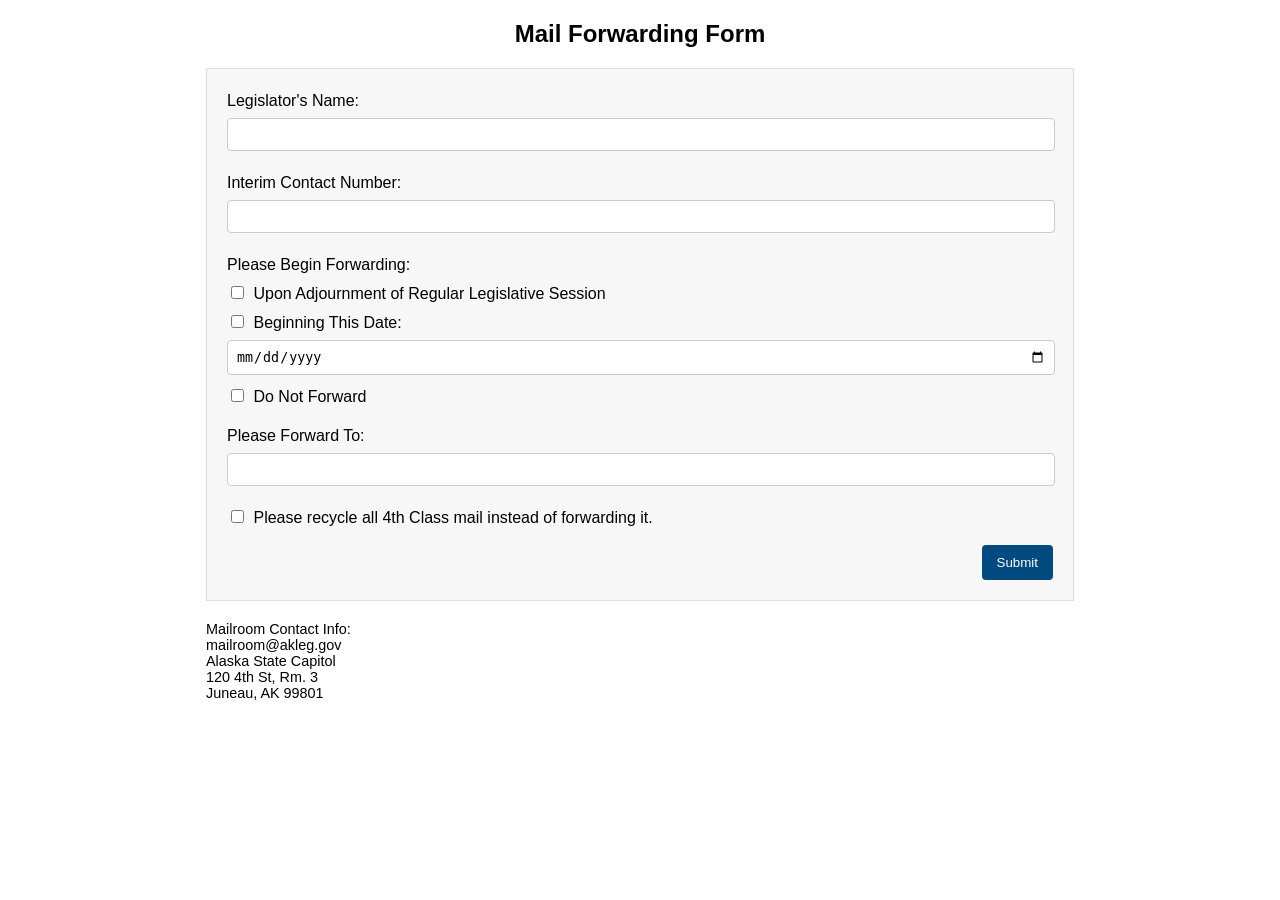
==== index.html @ 413d743b "Rename main.html to index.html renaming" ====
<!DOCTYPE html>
<html lang="en">
<head>
<meta charset="UTF-8">
<meta name="viewport" content="width=device-width, initial-scale=1.0">
<title>Mail Forwarding Form</title>
<link rel="stylesheet" href="style.css"> <!-- Make sure this path is correct -->
</head>
<body>

<div class="form-container">
  <h2>Mail Forwarding Form</h2>
  <form action="https://formspree.io/f/xoqgalgp" method="POST">
    <div class="form-group">
      <label for="legislatorsName">Legislator's Name:</label>
      <input type="text" id="legislatorsName" name="legislatorsName" required>
    </div>
    
    <div class="form-group">
      <label for="interimContactNumber">Interim Contact Number:</label>
      <input type="text" id="interimContactNumber" name="interimContactNumber" required>
    </div>

    <div class="form-group">
      <label class="checkbox-label">Please Begin Forwarding:</label>
      <div>
        <input type="checkbox" id="adjournment" name="beginForwarding" value="adjournment">
        <label class="inline-label" for="adjournment">Upon Adjournment of Regular Legislative Session</label>
      </div>
      <div>
        <input type="checkbox" id="specificDate" name="beginForwarding" value="specificDate">
        <label class="inline-label" for="specificDate">Beginning This Date:</label>
        <input type="date" id="startDate" name="startDate">
      </div>
      <div>
        <input type="checkbox" id="doNotForward" name="beginForwarding" value="doNotForward">
        <label class="inline-label" for="doNotForward">Do Not Forward</label>
      </div>
    </div>

    <div class="form-group">
      <label for="forwardTo">Please Forward To:</label>
      <input type="text" id="forwardTo" name="forwardTo" required>
    </div>
    
    <div class="form-group">
      <input type="checkbox" id="recycleMail" name="recycleMail" value="yes">
      <label for="recycleMail">Please recycle all 4th Class mail instead of forwarding it.</label>
    </div>

    <div class="button-container">
      <button type="submit">Submit</button>
    </div>
  </form>
  
  <div class="contact-info">
    <p>Mailroom Contact Info:<br>
    mailroom@akleg.gov<br>
    Alaska State Capitol<br>
    120 4th St, Rm. 3<br>
    Juneau, AK 99801</p>
  </div>
</div>

</body>
</html>
---- style.css ----
body {
  font-family: 'Arial', sans-serif;
  margin: 20px;
}
.form-container {
  width: 70%;
  margin: auto;
}
h2 {
  text-align: center;
}
form {
  background-color: #f7f7f7;
  padding: 20px;
  border: 1px solid #ddd;
  margin-top: 20px;
}
.form-group {
  margin-bottom: 10px;
}
label {
  display: inline-block;
  margin-right: 10px;
  /* Align text to the top to match the checkbox */
  vertical-align: top;
  margin-bottom: 5px;
  /* Same size as the checkbox height */
  line-height: 24px;
}
input[type=text], input[type=email], input[type=date], textarea {
  width: calc(100% - 16px);
  padding: 8px;
  margin-bottom: 10px;
  border: 1px solid #ccc;
  border-radius: 4px;
}
input[type=checkbox] {
  /* Align checkbox to the top with the text */
  vertical-align: top;
  margin-right: 5px;
  /* Adjust margin to align with the text */
  margin-top: 4px;
}
.button-container {
  text-align: right;
}
button {
  padding: 10px 15px;
  background-color: #004A7F;
  color: white;
  border: none;
  border-radius: 4px;
  cursor: pointer;
}
button:hover {
  background-color: #003366;
}
.contact-info {
  font-size: 0.9em;
  margin-top: 20px;
}
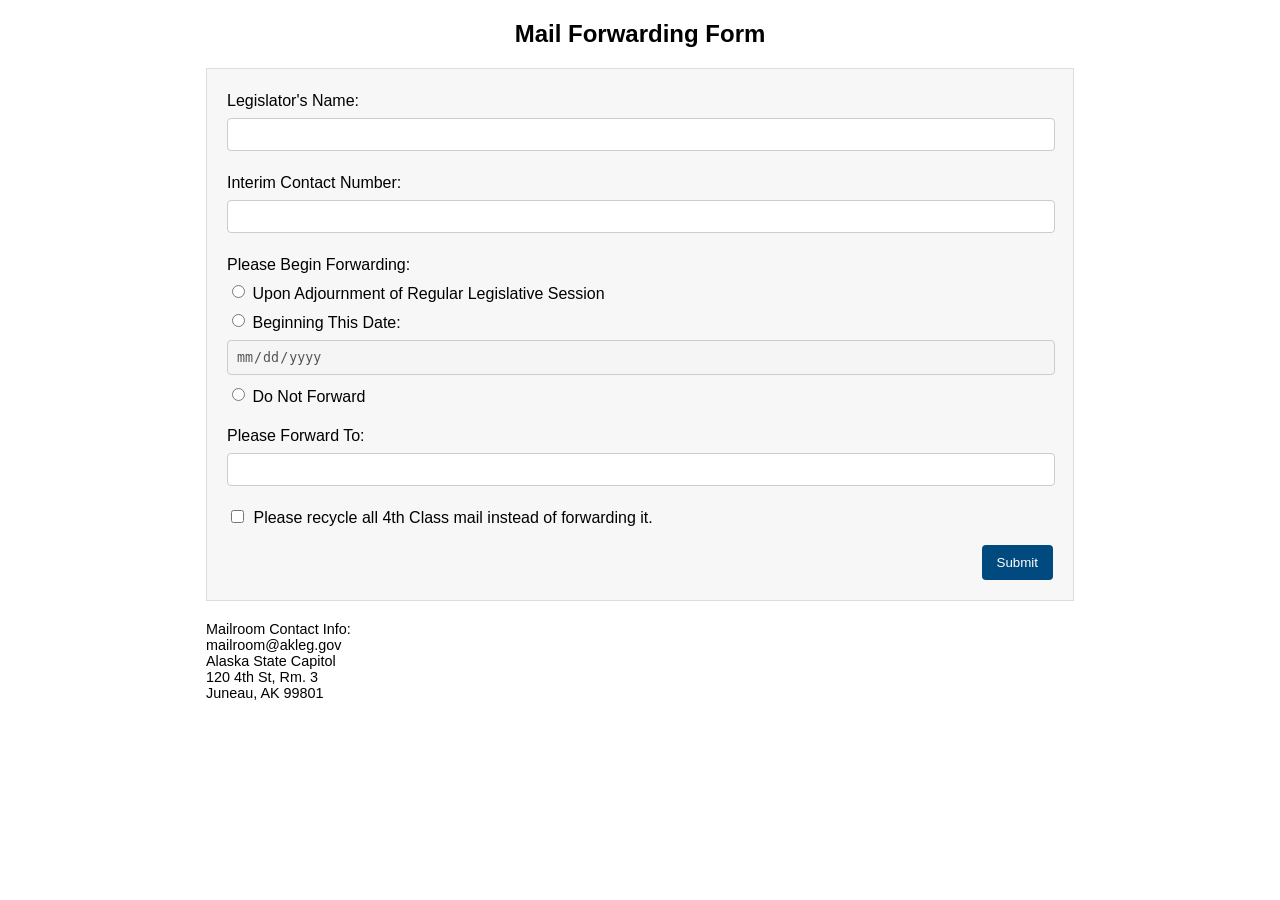
==== commit dce940c2: "Update index.html" ====
--- a/index.html
+++ b/index.html
@@ -23,20 +23,21 @@
 
     <div class="form-group">
       <label class="checkbox-label">Please Begin Forwarding:</label>
-      <div>
-        <input type="checkbox" id="adjournment" name="beginForwarding" value="adjournment">
-        <label class="inline-label" for="adjournment">Upon Adjournment of Regular Legislative Session</label>
-      </div>
-      <div>
-        <input type="checkbox" id="specificDate" name="beginForwarding" value="specificDate">
-        <label class="inline-label" for="specificDate">Beginning This Date:</label>
-        <input type="date" id="startDate" name="startDate">
-      </div>
-      <div>
-        <input type="checkbox" id="doNotForward" name="beginForwarding" value="doNotForward">
-        <label class="inline-label" for="doNotForward">Do Not Forward</label>
-      </div>
+    <div>
+      <input type="radio" id="adjournment" name="beginForwarding" value="adjournment">
+      <label class="inline-label" for="adjournment">Upon Adjournment of Regular Legislative Session</label>
     </div>
+    <div>
+      <input type="radio" id="specificDate" name="beginForwarding" value="specificDate">
+      <label class="inline-label" for="specificDate">Beginning This Date:</label>
+      <input type="date" id="startDate" name="startDate" disabled>
+    </div>
+    <div>
+      <input type="radio" id="doNotForward" name="beginForwarding" value="doNotForward">
+      <label class="inline-label" for="doNotForward">Do Not Forward</label>
+    </div>
+    </div>
+
 
     <div class="form-group">
       <label for="forwardTo">Please Forward To:</label>
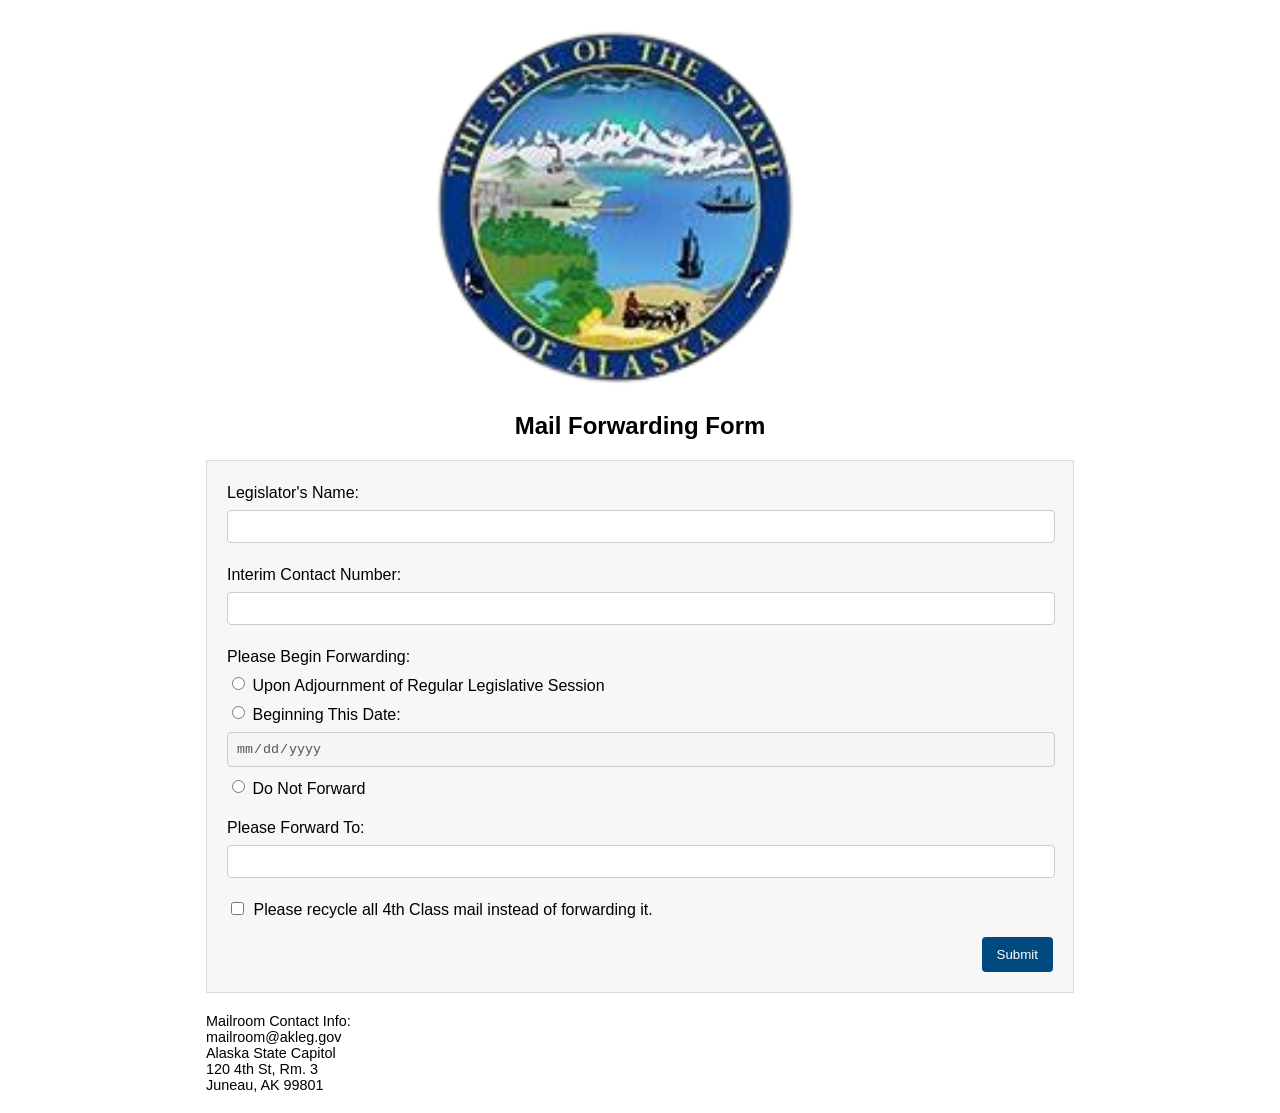
==== commit eb387e6a: "Update index.html add image" ====
--- a/index.html
+++ b/index.html
@@ -9,6 +9,7 @@
 <body>
 
 <div class="form-container">
+  <img src="SEAL.png" alt="Seal" style="display: block; margin-left: auto; margin-right: auto; width: 50%;">
   <h2>Mail Forwarding Form</h2>
   <form action="https://formspree.io/f/xoqgalgp" method="POST">
     <div class="form-group">
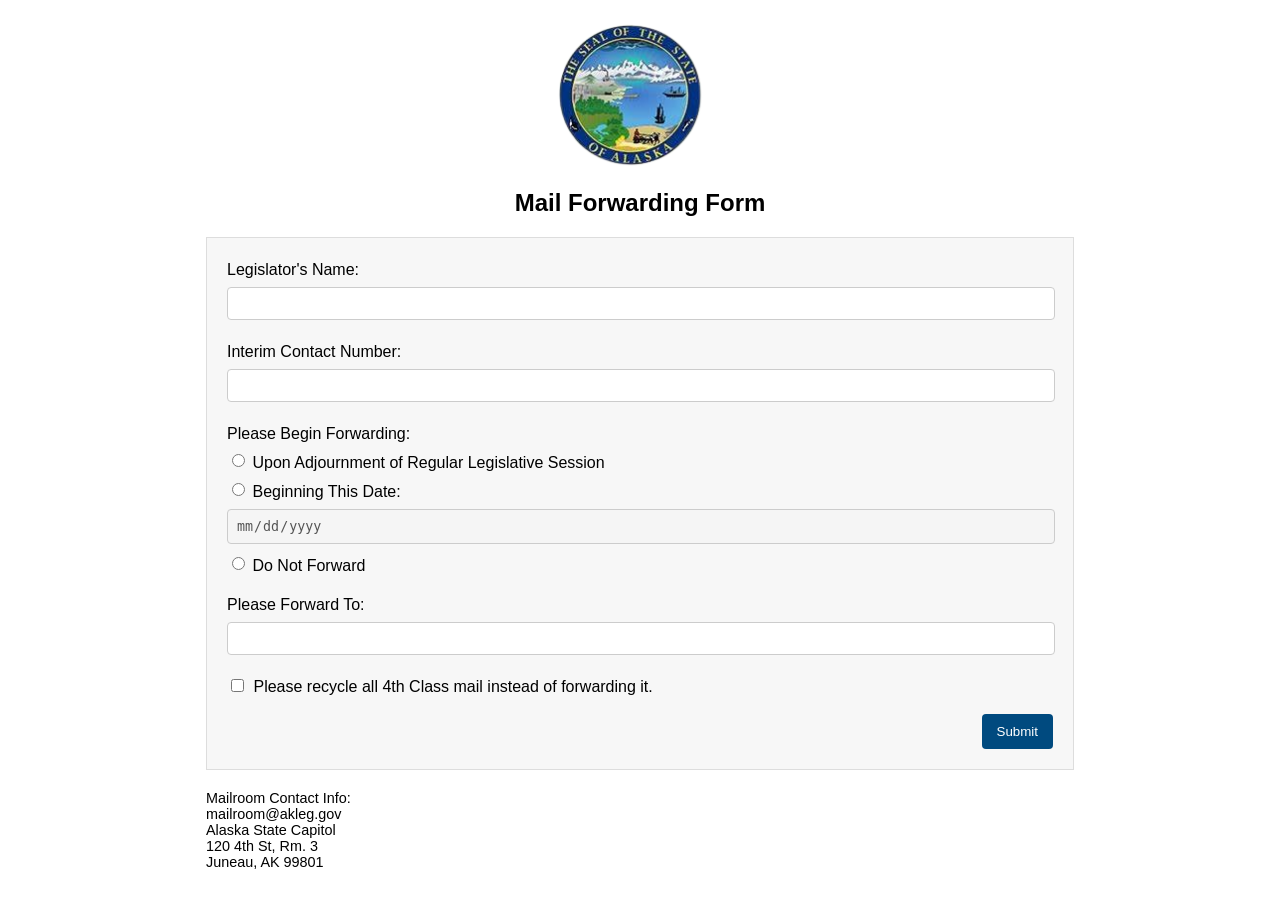
==== commit 505161df: "Update index.html smaller" ====
--- a/index.html
+++ b/index.html
@@ -9,7 +9,7 @@
 <body>
 
 <div class="form-container">
-  <img src="SEAL.png" alt="Seal" style="display: block; margin-left: auto; margin-right: auto; width: 50%;">
+  <img src="SEAL.png" alt="Seal" style="display: block; margin-left: auto; margin-right: auto; width: 20%;">
   <h2>Mail Forwarding Form</h2>
   <form action="https://formspree.io/f/xoqgalgp" method="POST">
     <div class="form-group">
